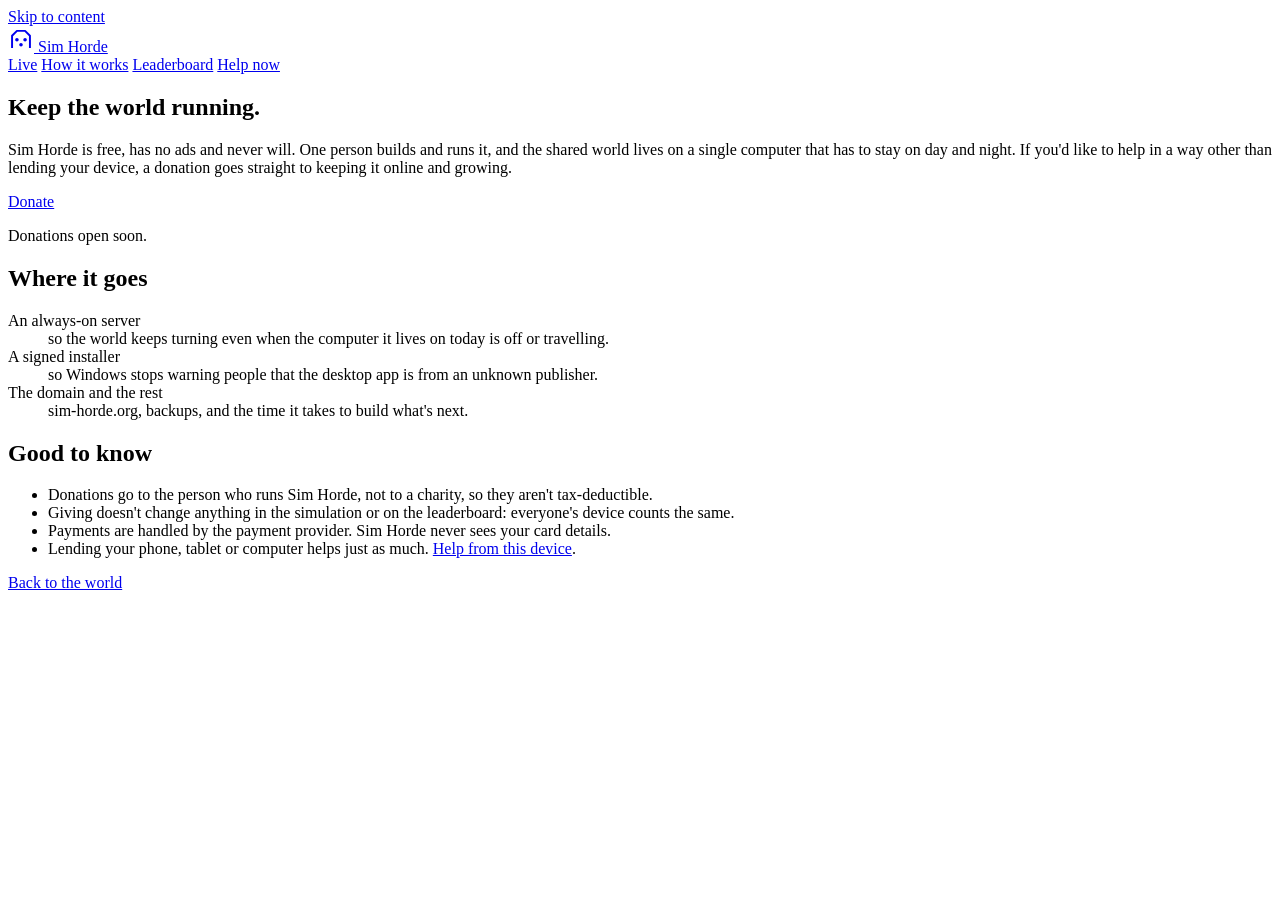
==== web/donate.html @ faf4e455 "Donate page (link set in web/donate.json) Co-Authored-By: Claude Opus 5.5 <noreply@anthropic.com> Cl" ====
<!DOCTYPE html>
<html lang="en">
<head>
<meta charset="utf-8">
<meta name="viewport" content="width=device-width, initial-scale=1">
<title>Support Sim Horde</title>
<meta name="description" content="Sim Horde is free and run by one person. Donations keep the shared world online.">
<link rel="preload" href="/fonts/bricolage-grotesque-latin-wght-normal.woff2" as="font" type="font/woff2" crossorigin>
<link rel="stylesheet" href="/site.css">
<link rel="icon" href="/favicon.svg" type="image/svg+xml">
</head>
<body>
<a class="skip" href="#main">Skip to content</a>

<header class="top">
  <a class="mark" href="/" aria-label="Sim Horde home">
    <svg viewBox="0 0 32 32" width="26" height="26" aria-hidden="true"><path d="M5 27V12l6-6h10l6 6v15" fill="none" stroke="currentColor" stroke-width="2.4" stroke-linejoin="round"/><circle cx="11" cy="17" r="2.2" fill="currentColor"/><circle cx="21" cy="17" r="2.2" fill="currentColor"/><circle cx="16" cy="23" r="2.2" fill="currentColor"/></svg>
    <span>Sim Horde</span>
  </a>
  <nav aria-label="Main">
    <a href="/#live">Live</a>
    <a href="/#how">How it works</a>
    <a href="/#board">Leaderboard</a>
    <a class="btn small" href="/#help">Help now</a>
  </nav>
</header>

<main id="main" class="wrap donate">
  <section class="d-hero">
    <h1>Keep the world running.</h1>
    <p class="lede">Sim Horde is free, has no ads and never will. One person builds and runs it, and the shared world lives on a single computer that has to stay on day and night. If you'd like to help in a way other than lending your device, a donation goes straight to keeping it online and growing.</p>
    <div class="d-amounts" role="group" aria-label="Pick an amount">
      <button type="button" class="d-amt" data-amt="3" aria-pressed="false">$3</button>
      <button type="button" class="d-amt" data-amt="10" aria-pressed="true">$10</button>
      <button type="button" class="d-amt" data-amt="25" aria-pressed="false">$25</button>
      <button type="button" class="d-amt" data-amt="" aria-pressed="false">Other</button>
    </div>
    <a class="btn d-go" id="donateGo" href="#" aria-disabled="true">Donate</a>
    <p class="d-how" id="donateHow">Donations open soon.</p>
  </section>

  <section class="d-where">
    <h2>Where it goes</h2>
    <dl>
      <div><dt>An always-on server</dt><dd>so the world keeps turning even when the computer it lives on today is off or travelling.</dd></div>
      <div><dt>A signed installer</dt><dd>so Windows stops warning people that the desktop app is from an unknown publisher.</dd></div>
      <div><dt>The domain and the rest</dt><dd>sim-horde.org, backups, and the time it takes to build what's next.</dd></div>
    </dl>
  </section>

  <section class="d-fine">
    <h2>Good to know</h2>
    <ul>
      <li>Donations go to the person who runs Sim Horde, not to a charity, so they aren't tax-deductible.</li>
      <li>Giving doesn't change anything in the simulation or on the leaderboard: everyone's device counts the same.</li>
      <li>Payments are handled by the payment provider. Sim Horde never sees your card details.</li>
      <li>Lending your phone, tablet or computer helps just as much. <a href="/#help">Help from this device</a>.</li>
    </ul>
  </section>
</main>

<footer class="foot">
  <div class="wrap">
    <p><a href="/">Back to the world</a></p>
  </div>
</footer>

<script>
// The donation link lives in /donate.json ({"url": "...", "provider": "PayPal"}) so it can change without touching this page.
(async () => {
  const go = document.getElementById("donateGo"), how = document.getElementById("donateHow");
  const amts = [...document.querySelectorAll(".d-amt")];
  let cfg = null, amt = "10";
  try { cfg = await (await fetch("/donate.json", { cache: "no-store" })).json(); } catch (e) {}
  const ok = cfg && /^https:\/\/(www\.)?(paypal\.com|paypal\.me|buy\.stripe\.com|donate\.stripe\.com)\//.test(cfg.url || "");
  const update = () => {
    if (!ok) return;
    let url = cfg.url;
    if (amt && /paypal\.me\//.test(url)) url = url.replace(/\/$/, "") + "/" + amt + "USD";          // PayPal.Me takes the amount in the link
    go.href = url;
    go.textContent = amt ? `Donate $${amt}` : "Donate";
  };
  amts.forEach((b) => b.addEventListener("click", () => {
    amt = b.dataset.amt; amts.forEach((x) => x.setAttribute("aria-pressed", String(x === b))); update();
  }));
  if (!ok || !/paypal\.me\//.test(cfg.url)) document.querySelector(".d-amounts").hidden = true;   // only PayPal.Me takes an amount
  if (ok) {
    go.removeAttribute("aria-disabled"); go.target = "_blank"; go.rel = "noopener";
    how.textContent = `Secure checkout with ${cfg.provider || "the payment provider"}. ` + (/paypal\.me\//.test(cfg.url) ? "You can change the amount there." : "Choose your amount on the next page.");
    update();
  } else {
    go.addEventListener("click", (e) => e.preventDefault());
  }
})();
</script>
</body>
</html>
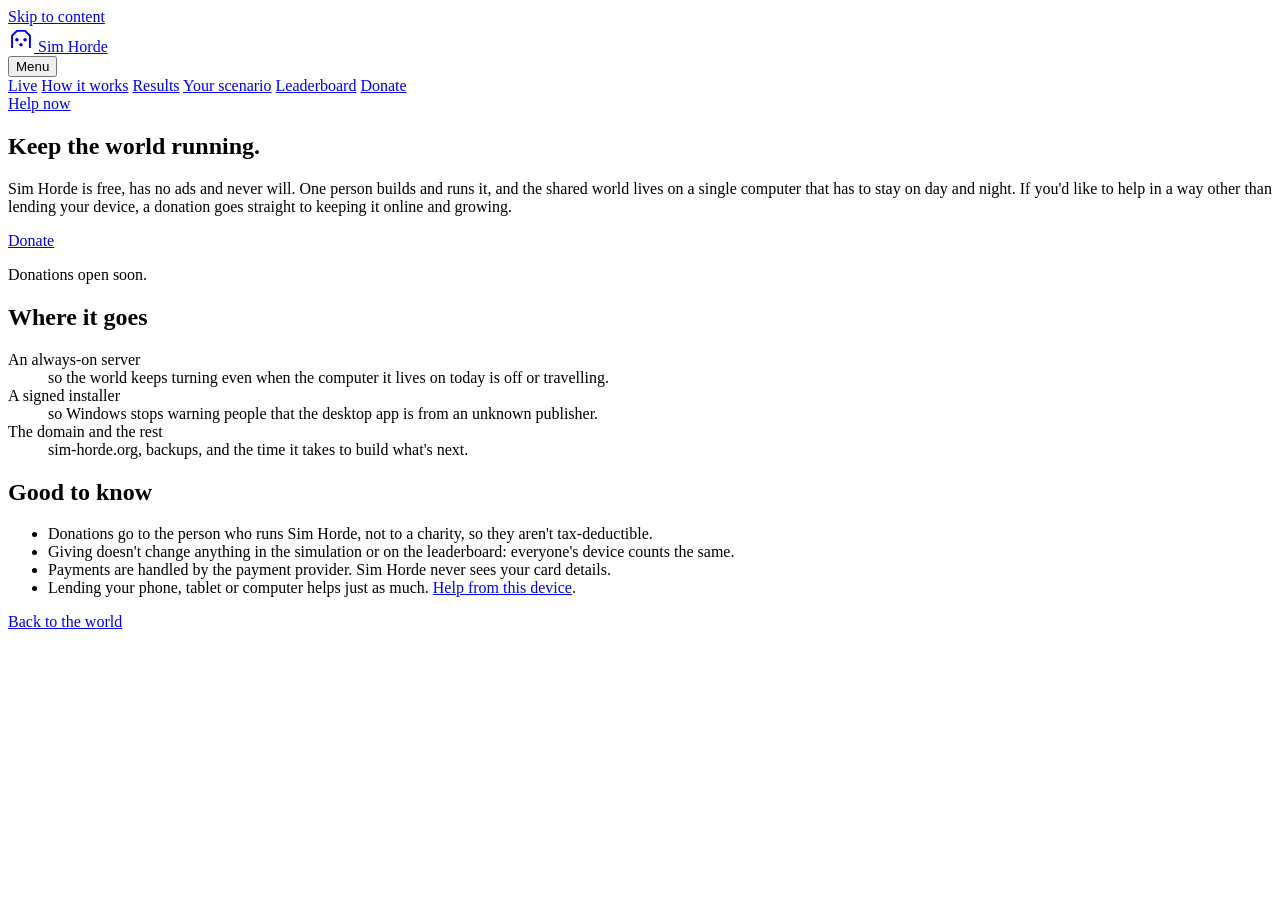
==== commit 20d31a22: "Phones: a Menu button opens the list of pages (Live, Results, Your scenario, Leaderboard, Donate...)" ====
--- a/web/donate.html
+++ b/web/donate.html
@@ -4,6 +4,16 @@
 <meta charset="utf-8">
 <meta name="viewport" content="width=device-width, initial-scale=1">
 <title>Support Sim Horde</title>
+<meta property="og:type" content="website">
+<meta property="og:title" content="Support Sim Horde">
+<meta property="og:description" content="Help keep a whole simulated planet running for everyone.">
+<meta property="og:url" content="https://sim-horde.org/donate.html">
+<meta property="og:image" content="https://sim-horde.org/og.png">
+<meta property="og:image:secure_url" content="https://sim-horde.org/og.png">
+<meta property="og:image:type" content="image/png">
+<meta property="og:image:width" content="1200">
+<meta property="og:image:height" content="630">
+<meta name="twitter:card" content="summary_large_image">
 <meta name="description" content="Sim Horde is free and run by one person. Donations keep the shared world online.">
 <link rel="preload" href="/fonts/bricolage-grotesque-latin-wght-normal.woff2" as="font" type="font/woff2" crossorigin>
 <link rel="stylesheet" href="/site.css">
@@ -18,9 +28,15 @@
     <span>Sim Horde</span>
   </a>
   <nav aria-label="Main">
+    <button type="button" class="menu-btn" aria-expanded="false" aria-controls="mainLinks">Menu</button>
+    <div class="nav-links" id="mainLinks">
     <a href="/#live">Live</a>
     <a href="/#how">How it works</a>
+    <a href="/#runs">Results</a>
+    <a href="/scenario.html">Your scenario</a>
     <a href="/#board">Leaderboard</a>
+    <a href="/donate.html" aria-current="page">Donate</a>
+    </div>
     <a class="btn small" href="/#help">Help now</a>
   </nav>
 </header>
@@ -93,5 +109,6 @@
   }
 })();
 </script>
+<script src="/menu.js" defer></script>
 </body>
 </html>
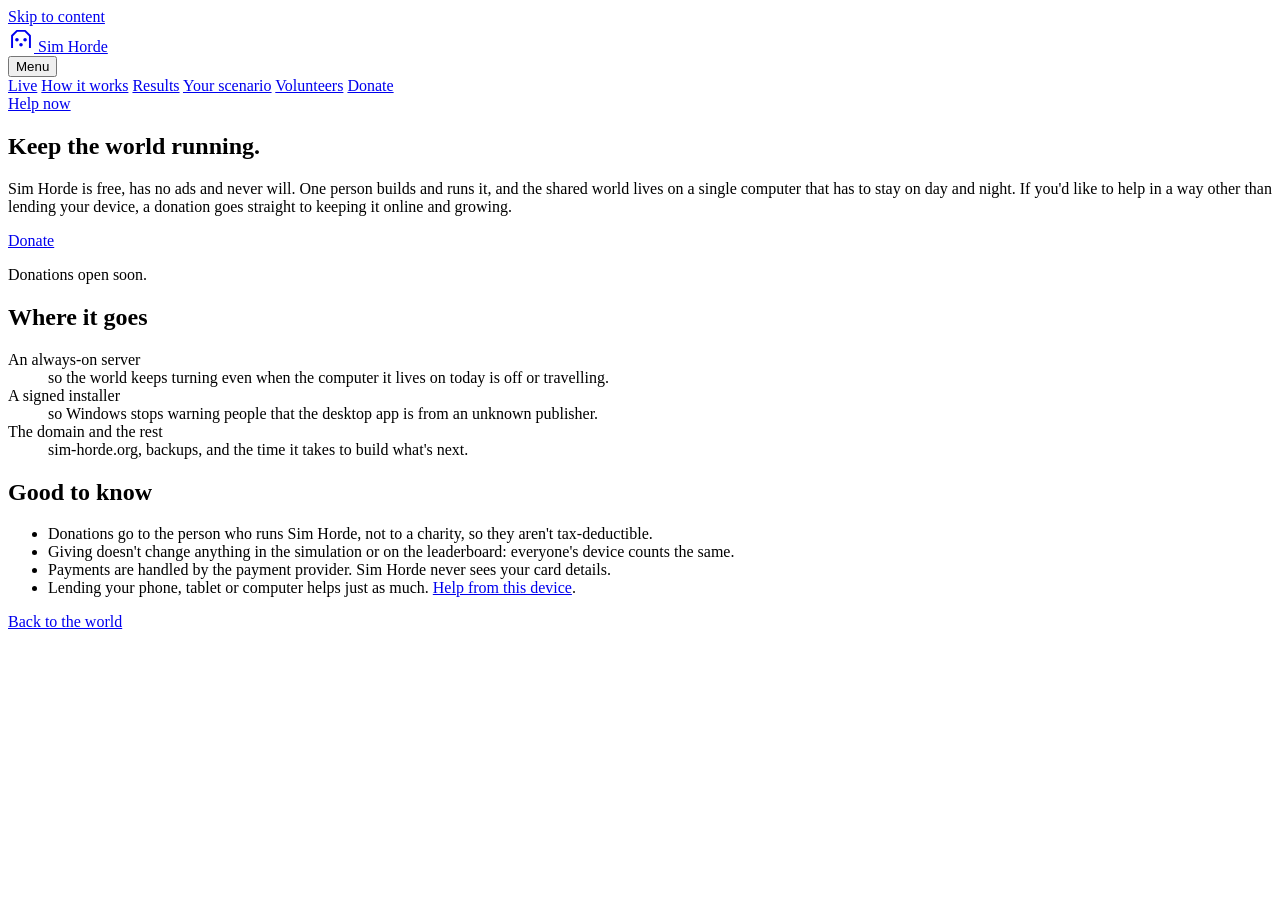
==== commit 84463eeb: "Remove kudos and the Live traffic switch Sim Horde is shared research, not a points game: the leader" ====
--- a/web/donate.html
+++ b/web/donate.html
@@ -34,7 +34,7 @@
     <a href="/#how">How it works</a>
     <a href="/#runs">Results</a>
     <a href="/scenario.html">Your scenario</a>
-    <a href="/#board">Leaderboard</a>
+    <a href="/#board">Volunteers</a>
     <a href="/donate.html" aria-current="page">Donate</a>
     </div>
     <a class="btn small" href="/#help">Help now</a>
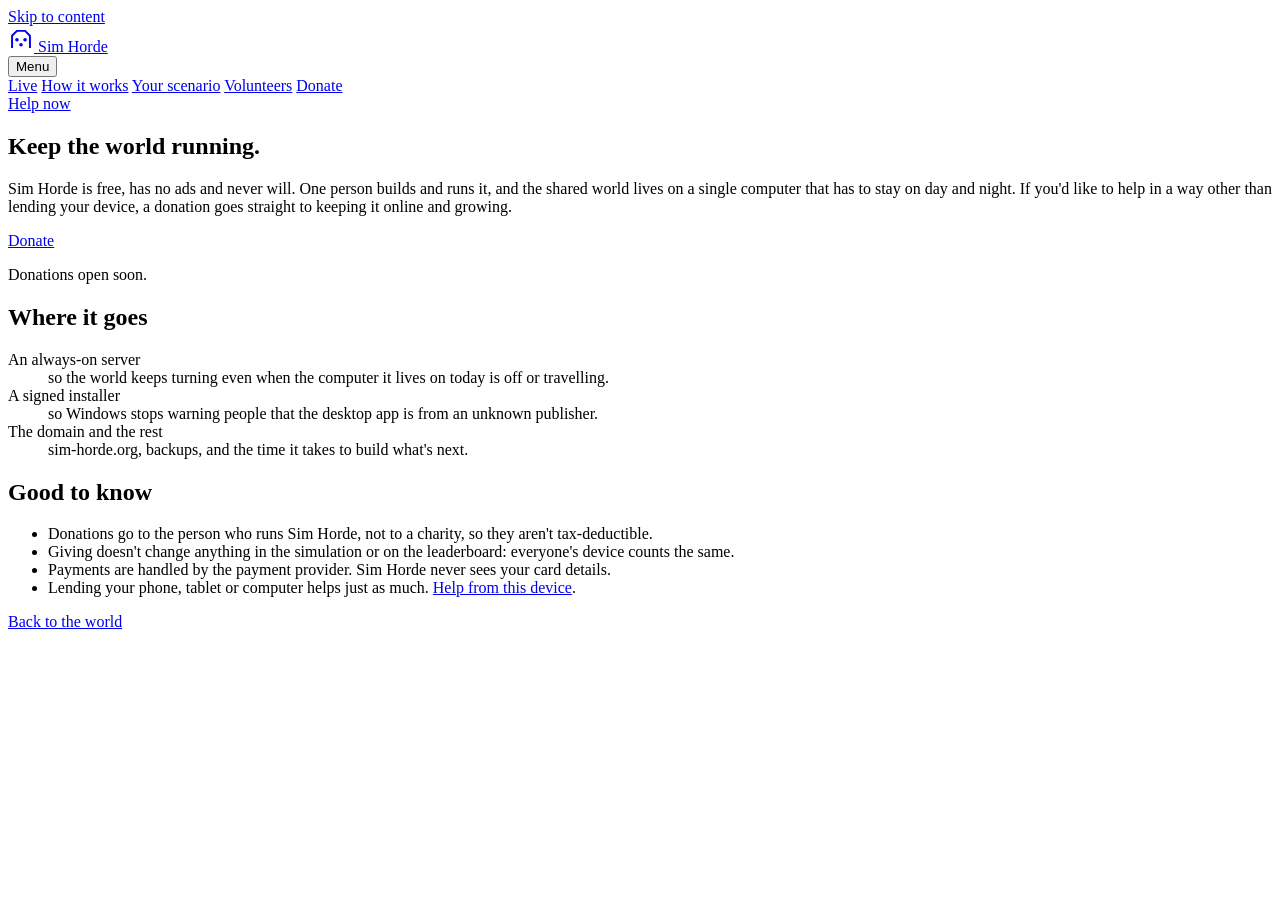
==== commit 5d5f4b1a: "Stay on the globe when zooming in: people and cars drawn on it close up; remove the results section " ====
--- a/web/donate.html
+++ b/web/donate.html
@@ -32,7 +32,6 @@
     <div class="nav-links" id="mainLinks">
     <a href="/#live">Live</a>
     <a href="/#how">How it works</a>
-    <a href="/#runs">Results</a>
     <a href="/scenario.html">Your scenario</a>
     <a href="/#board">Volunteers</a>
     <a href="/donate.html" aria-current="page">Donate</a>
@@ -110,5 +109,6 @@
 })();
 </script>
 <script src="/menu.js" defer></script>
+<script src="/music.js" defer></script>
 </body>
 </html>
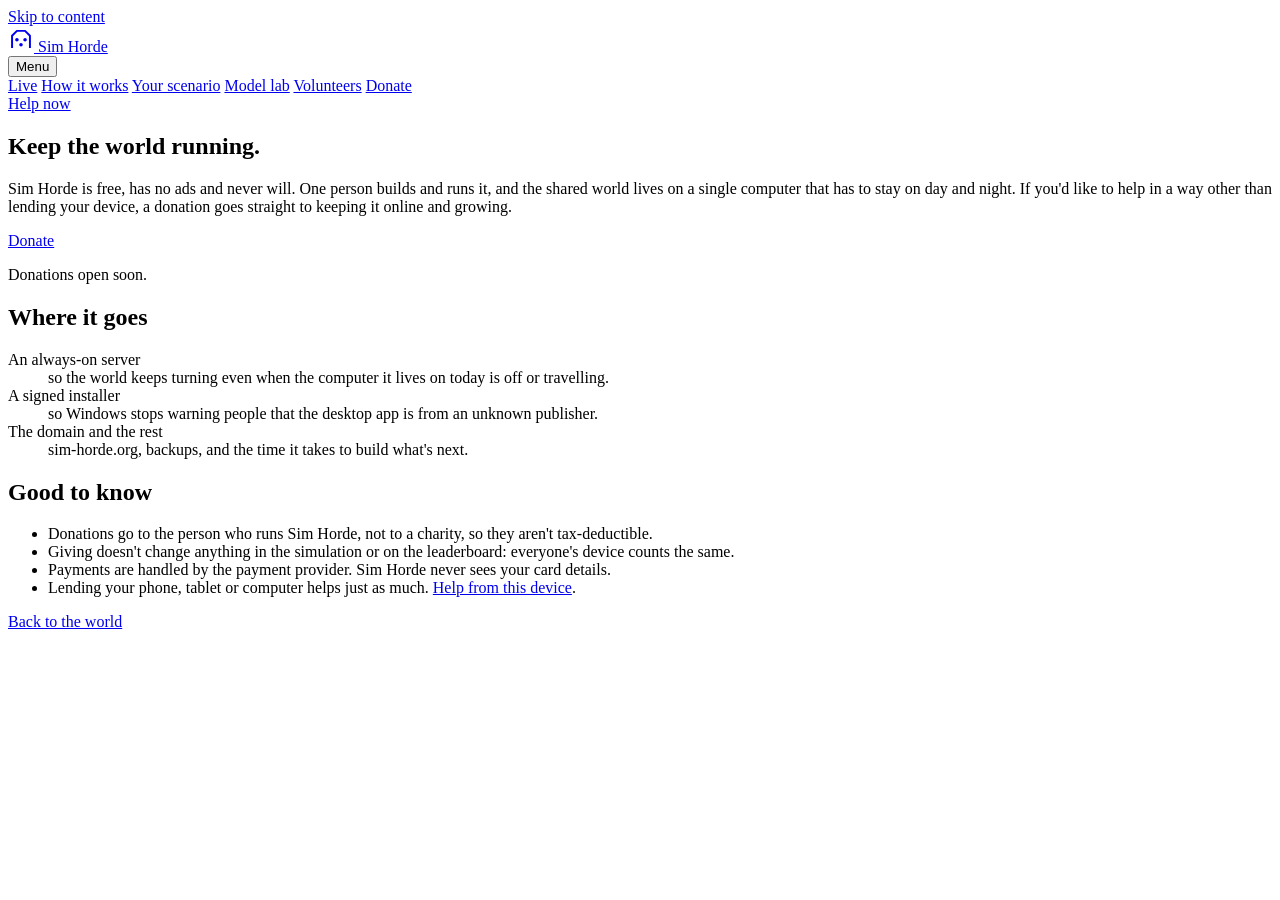
==== commit e894a970: "Model lab page: every variable tried, how it was tested, and what was kept or thrown out Co-Authored" ====
--- a/web/donate.html
+++ b/web/donate.html
@@ -33,6 +33,7 @@
     <a href="/#live">Live</a>
     <a href="/#how">How it works</a>
     <a href="/scenario.html">Your scenario</a>
+    <a href="/lab.html">Model lab</a>
     <a href="/#board">Volunteers</a>
     <a href="/donate.html" aria-current="page">Donate</a>
     </div>
